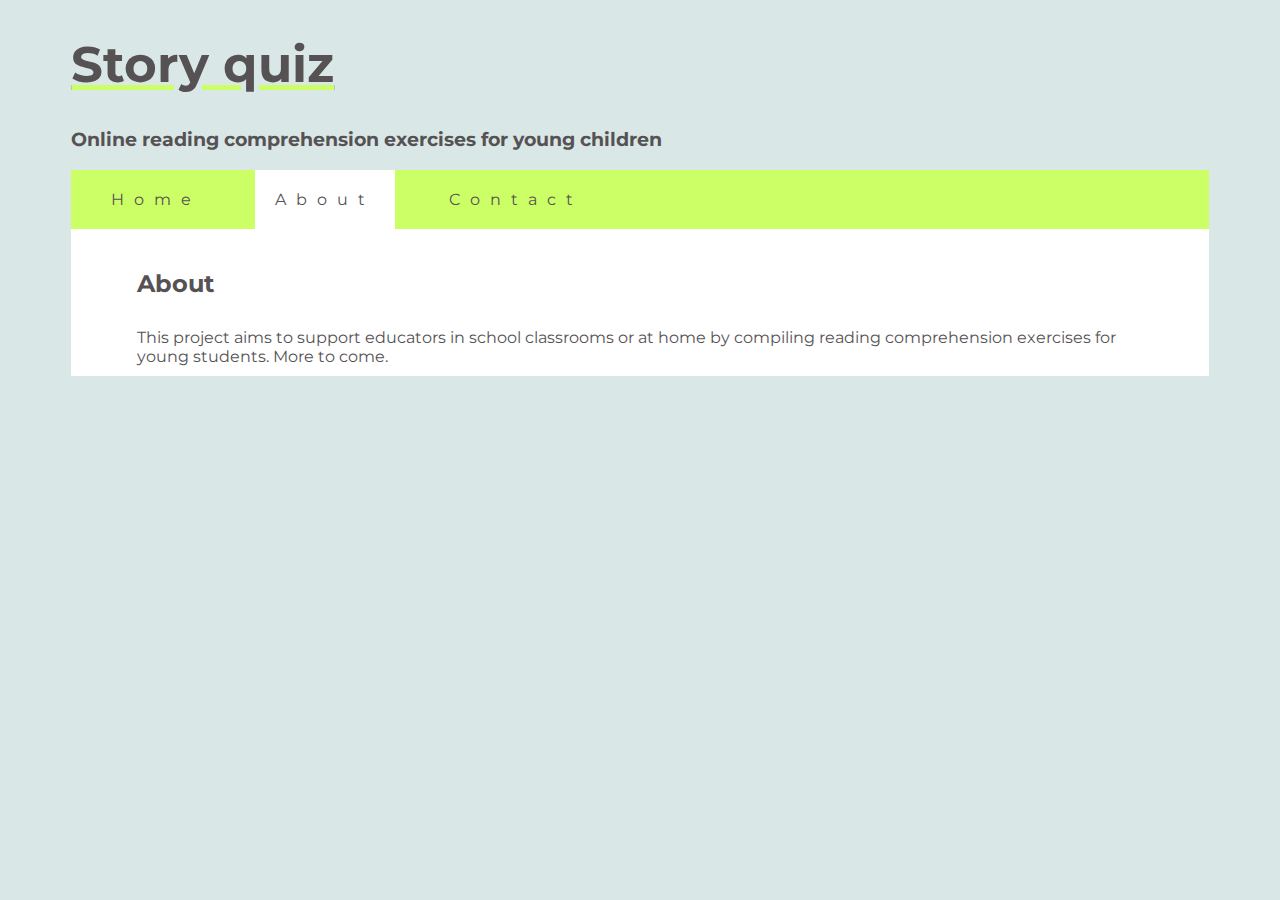
==== about.html @ fb493b4b "Add basic html structure and css styling" ====
<!DOCTYPE html>
<html lang="en">
<head>
  <meta charset="UTF-8">
  <meta name="viewport" content="width=device-width, initial-scale=1.0">
  <meta http-equiv="X-UA-Compatible" content="ie=edge">
  <link href="assets/CSS/stylesheet.css" rel="stylesheet">
  <script defer src="assets/javascript/script.js"></script>
  <link href="https://fonts.googleapis.com/css2?family=Montserrat:wght@400;500;700&display=swap" rel="stylesheet">

  <title>Story quiz</title>
</head>
<body>

  <div class="logo">
    <a href="index.html"><h1>Story quiz</h1></a>
    <h3>Online reading comprehension exercises for young children</h3>
  </div>
  <div id="nav">
    <ul>
    <li><a href="index.html">Home</a></li>
    <li><a class="active" href="about.html">About</a></li>
    <li><a href="contact.html">Contact</a></li>
  </ul>
  </div>

  <div class="storytext">
    <h2>About</h2>
    <p>This project aims to support educators in school classrooms or at home by compiling reading comprehension exercises for young students. More to come.</p>
  </div>

</body>
</html>
---- assets/CSS/stylesheet.css ----
@import url('https://fonts.googleapis.com/css2?family=Montserrat:wght@400;500;700&display=swap');

/* Color palette:
orange: #ED6A5A
light blue: #D9E7E6
dark blue: #5CA4A9
dark grey: #565254
green: #CCFF66
*/

body {
  font-family: 'Montserrat', sans-serif;
  background-color: #D9E7E6;
  color: #565254;
}

.logo{
  margin: 0 auto;
  max-width:90%;
}

h1{
  font-family: 'Montserrat', sans-serif;
  text-decoration: underline;
  text-decoration-color: #CCFF66;
  color:#565254;
  font-size:50px;
}

h2, h3, p{
  font-family: 'Montserrat', sans-serif;
}

/* Nav */

ul {
  background-color:#CCFF66;
  margin: 0 auto;
  border: 0;
  width:90%;
  padding: 20px;
}

li {
  display: inline;
  margin-right:30px;
  letter-spacing: 10px;
}

ul a {
  font-family: 'Montserrat', sans-serif;
  text-decoration: none;
  color:#565254;
  padding:20px;
}
ul a:hover {
  text-decoration: none;
  color:#5CA4A9;
}

.active {
  background-color: white;
}

/* story */

.storytext h2, p{
  font-family: 'Montserrat', sans-serif;
  padding-top:30px;
  margin: 0 auto;
  max-width:90%;
}

.storytext{
  font-family: 'Montserrat', sans-serif;
  max-width: 90%;
  background-color: white;
  padding: 10px;
  margin: 0 auto;
}

/* quiz */

*, *::before, *::after {
  box-sizing: border-box;
  font-family: Gotham Rounded;
}
  
  :root {
    --hue-neutral: 200;
    --hue-wrong: 0;
    --hue-correct: 145;
  }
  
  body.correct {
    --hue: var(--hue-correct);
  }
  
  body.wrong {
    --hue: var(--hue-wrong);
  }
  
  .container {
    background-color: white;
    padding: 10px;
    border: #000;
    margin: 0 auto;
    max-width:90%;
  }
  
  .btn-grid {
    display: grid;
    grid-template-columns: repeat(2, auto);
    gap: 10px;
    margin: 20px 0;
  }
  
  .btn {
    --hue: var(--hue-neutral);
    border: 1px solid hsl(var(--hue), 100%, 30%);
    background-color: hsl(var(--hue), 100%, 50%);
    border-radius: 5px;
    padding: 5px 10px;
    color: white;
    outline: none;
  }
  
  .btn:hover {
    border-color: black;
  }
  
  .btn.correct {
    --hue: var(--hue-correct);
    color: black;
  }
  
  .btn.wrong {
    --hue: var(--hue-wrong);
  }
  
  .start-btn, .next-btn {
    font-size: 1.5rem;
    font-weight: bold;
    padding: 10px 20px;
  }
  
  .controls {
    display: flex;
    justify-content: center;
    align-items: center;
  }
  
  .hide {
    display: none;
  }

  /* Form */

.signup-form {
  max-width: 90%;
  background-color: white;
  padding: 10px;
  margin: 0 auto;
}

label {
  font-family: 'Montserrat', sans-serif;
}

.text-input {
  font-family: 'Montserrat', sans-serif;
  width: 100%;
  height: 25px;
  margin: 5px 0 20px;
  border: 1px solid #565254;
}
.text-input:hover{
  border-color: #5CA4A9;
}

.join-button{
  font-family: 'Montserrat', sans-serif;
  margin-top: 20px;
  padding: 15px 32px 15px 32px;
  text-align: center;
  font-size: 100%;
  background-color: #CCFF66;
  color: #565254;
}

.join-button:hover{
  background-color: #565254;
  color:#fff;
}

#thankyou {
  height: 400px;
  width: 100%;
  overflow: hidden;
  position: relative;
  padding-left:50px;
  padding-top: 50px;
}
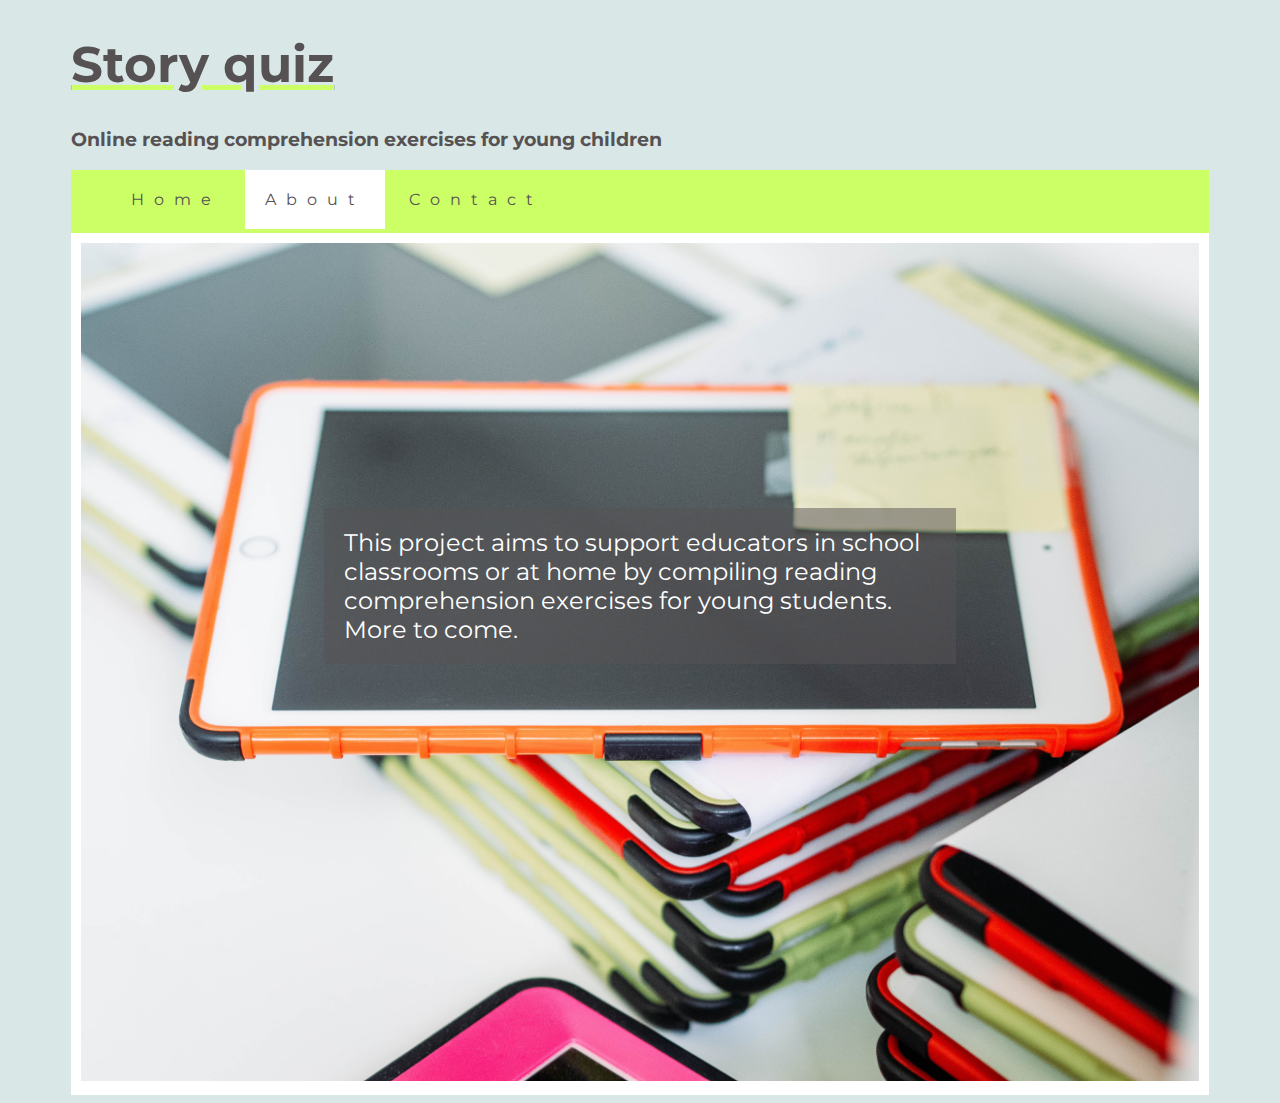
==== commit 6c5360cd: "Add responsive nav bar" ====
--- a/about.html
+++ b/about.html
@@ -24,10 +24,12 @@
   </ul>
   </div>
 
-  <div class="storytext">
-    <h2>About</h2>
-    <p>This project aims to support educators in school classrooms or at home by compiling reading comprehension exercises for young students. More to come.</p>
-  </div>
+  <div class="picture">
+    <div class="container3">
+      <img src="../assets/images/ipad-unsplash.jpg" style="width:100%;">
+      <div class="about">This project aims to support educators in school classrooms or at home by compiling reading comprehension exercises for young students. More to come.</div>
+    </div>
+  </div> 
 
 </body>
 </html>--- a/assets/CSS/stylesheet.css
+++ b/assets/CSS/stylesheet.css
@@ -27,7 +27,7 @@
   font-size:50px;
 }
 
-h2, h3, p{
+h2, h3, p {
   font-family: 'Montserrat', sans-serif;
 }
 
@@ -35,15 +35,12 @@
 
 ul {
   background-color:#CCFF66;
-  margin: 0 auto;
-  border: 0;
-  width:90%;
-  padding: 20px;
+  width: 90%;
+  margin: 0 auto;
 }
 
 li {
-  display: inline;
-  margin-right:30px;
+  display: inline-block;
   letter-spacing: 10px;
 }
 
@@ -52,6 +49,8 @@
   text-decoration: none;
   color:#565254;
   padding:20px;
+  display: inline-block;
+  float:left;
 }
 ul a:hover {
   text-decoration: none;
@@ -60,30 +59,61 @@
 
 .active {
   background-color: white;
+
+}
+
+@media screen and (max-width: 600px) {
+  ul {
+    float: none;
+  }
+  ul li {
+    display:flex;
+  }
+  .active {
+    background-color: white;
+
+  }
 }
 
 /* story */
 
-.storytext h2, p{
+.container2 h2, p{
   font-family: 'Montserrat', sans-serif;
   padding-top:30px;
   margin: 0 auto;
   max-width:90%;
 }
 
-.storytext{
+.container2{
   font-family: 'Montserrat', sans-serif;
   max-width: 90%;
   background-color: white;
   padding: 10px;
   margin: 0 auto;
+  min-height: 300px;
+}
+
+.container3 h2, p{
+  font-family: 'Montserrat', sans-serif;
+  padding-top:30px;
+  margin: 0 auto;
+  max-width:90%;
+}
+
+.container3{
+  font-family: 'Montserrat', sans-serif;
+  max-width: 90%;
+  background-color: white;
+  padding: 10px;
+  margin: 0 auto;
+  min-height: 600px;
 }
 
 /* quiz */
 
 *, *::before, *::after {
   box-sizing: border-box;
-  font-family: Gotham Rounded;
+  font-family: 'Montserrat', sans-serif;
 }
   
   :root {
@@ -105,23 +135,26 @@
     padding: 10px;
     border: #000;
     margin: 0 auto;
-    max-width:90%;
+    max-width: 90%;
+    min-height: 300px;
+    text-align: center;
   }
   
   .btn-grid {
     display: grid;
     grid-template-columns: repeat(2, auto);
     gap: 10px;
-    margin: 20px 0;
+    margin: auto;
+    max-inline-size: 90%;
   }
   
   .btn {
     --hue: var(--hue-neutral);
     border: 1px solid hsl(var(--hue), 100%, 30%);
-    background-color: hsl(var(--hue), 100%, 50%);
+    background-color: #D9E7E6;
     border-radius: 5px;
     padding: 5px 10px;
-    color: white;
+    color: #565254;
     outline: none;
   }
   
@@ -138,7 +171,7 @@
     --hue: var(--hue-wrong);
   }
   
-  .start-btn, .next-btn {
+  .start-btn, .next-btn, .end-btn {
     font-size: 1.5rem;
     font-weight: bold;
     padding: 10px 20px;
@@ -153,6 +186,33 @@
   .hide {
     display: none;
   }
+
+  /* About */
+
+  .about {
+    font-size: x-large;
+    color:#fff;
+    background-color:rgba(86, 82, 84, 0.5);
+    padding: 20px;
+    position: absolute;
+    top: 50%;
+    left: 50%;
+    transform: translate(-50%, -100%);
+  }
+
+  .picture {
+    position: relative;
+    display: inline-block;
+}
+
+@media screen and (max-width: 600px) {
+  .about {
+    position: absolute;
+    top: 100%;
+    left: 50%;
+    transform: translate(-50%, -100%);
+  }
+}
 
   /* Form */
 
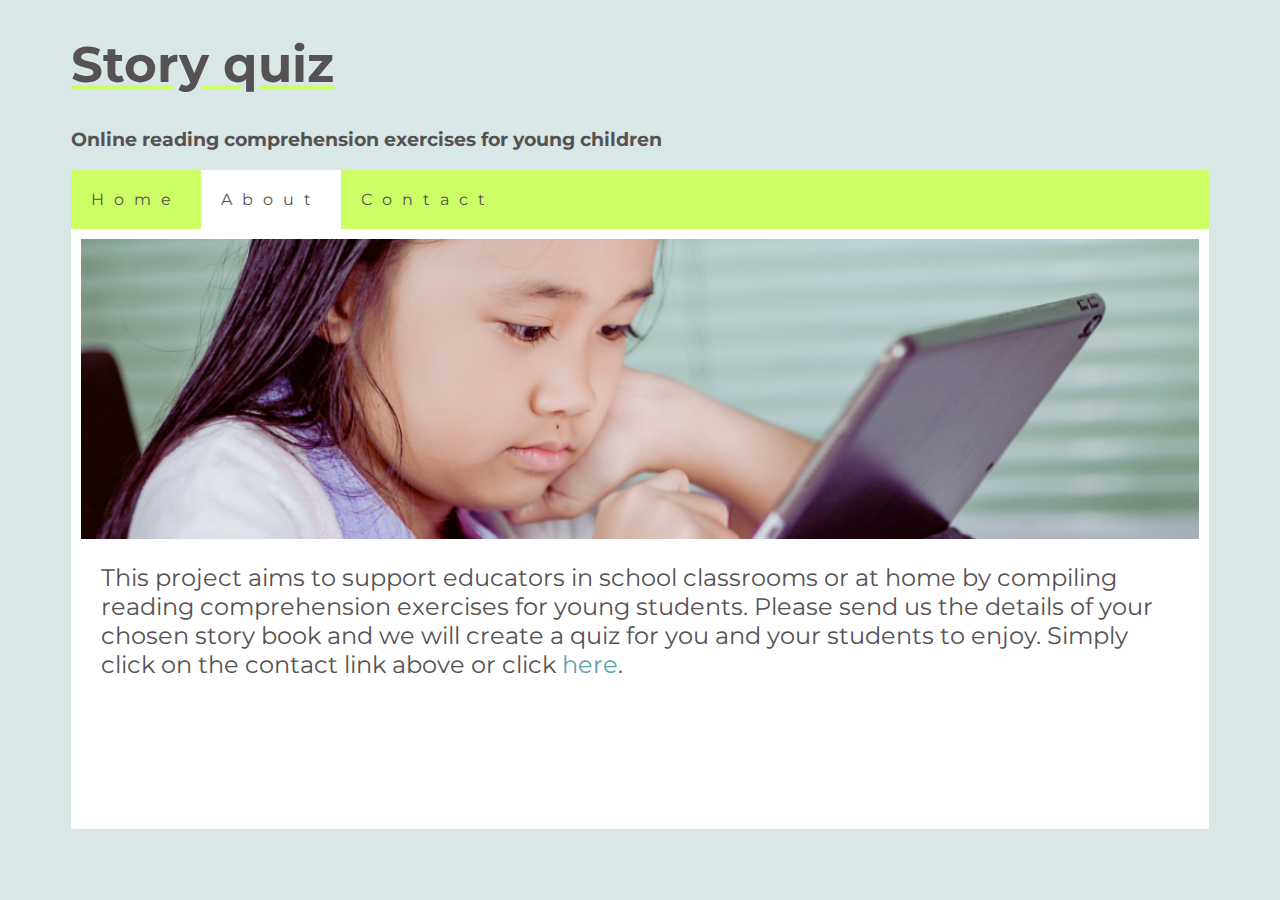
==== commit c749b0f9: "Change cover image" ====
--- a/about.html
+++ b/about.html
@@ -24,12 +24,14 @@
   </ul>
   </div>
 
-  <div class="picture">
     <div class="container3">
-      <img src="../assets/images/ipad-unsplash.jpg" style="width:100%;">
-      <div class="about">This project aims to support educators in school classrooms or at home by compiling reading comprehension exercises for young students. More to come.</div>
+        <div class="picture">
+            <img src="../assets/images/kid.png">
+            <div class="about">This project aims to support educators in school classrooms or at home by compiling reading comprehension exercises for young students. Please send us the details of your chosen story book and we will create a quiz for you and your students to enjoy. Simply click on the contact link above or click <a href="../contact.html">here</a>.
+            </div>
     </div>
-  </div> 
+        </div>
+    </div> 
 
 </body>
 </html>--- a/assets/CSS/stylesheet.css
+++ b/assets/CSS/stylesheet.css
@@ -31,26 +31,56 @@
   font-family: 'Montserrat', sans-serif;
 }
 
+a {
+  text-decoration: none;
+  color:#5CA4A9;
+}
+
+a:hover {
+  text-decoration: none;
+  color:#ED6A5A;
+}
+
+.cover img{
+  width: 100%;
+  max-height: 300px;
+  object-fit:cover;
+  object-position: top;
+}
+
+.center {
+  width: 100%;
+  height: 300px;
+  background-size: 150%;
+  background-position: 65% 35%;
+  background-repeat: no-repeat;
+  background-image: url('../images/fox.jpg');
+}
+
 /* Nav */
 
 ul {
+  list-style-type: none;
+  margin: 0 auto;
+  padding: 0;
+  border: 0;
+  overflow: hidden;
+  width: 90%;
   background-color:#CCFF66;
-  width: 90%;
-  margin: 0 auto;
 }
 
 li {
-  display: inline-block;
+  float: left;
   letter-spacing: 10px;
+  background-color:#CCFF66;
 }
 
 ul a {
-  font-family: 'Montserrat', sans-serif;
+  display: block;
+  padding: 8px;
+  padding:20px;
   text-decoration: none;
   color:#565254;
-  padding:20px;
-  display: inline-block;
-  float:left;
 }
 ul a:hover {
   text-decoration: none;
@@ -59,19 +89,11 @@
 
 .active {
   background-color: white;
-
 }
 
 @media screen and (max-width: 600px) {
-  ul {
+  li {
     float: none;
-  }
-  ul li {
-    display:flex;
-  }
-  .active {
-    background-color: white;
-
   }
 }
 
@@ -156,6 +178,7 @@
     padding: 5px 10px;
     color: #565254;
     outline: none;
+    margin-bottom: 10px;
   }
   
   .btn:hover {
@@ -191,27 +214,15 @@
 
   .about {
     font-size: x-large;
-    color:#fff;
-    background-color:rgba(86, 82, 84, 0.5);
+    color: #565254;
     padding: 20px;
-    position: absolute;
-    top: 50%;
-    left: 50%;
-    transform: translate(-50%, -100%);
-  }
-
-  .picture {
-    position: relative;
-    display: inline-block;
-}
-
-@media screen and (max-width: 600px) {
-  .about {
-    position: absolute;
-    top: 100%;
-    left: 50%;
-    transform: translate(-50%, -100%);
-  }
+  }
+
+  .picture img{
+    width: 100%;
+    height: 300px;
+    object-fit: cover;
+    object-position: center;
 }
 
   /* Form */
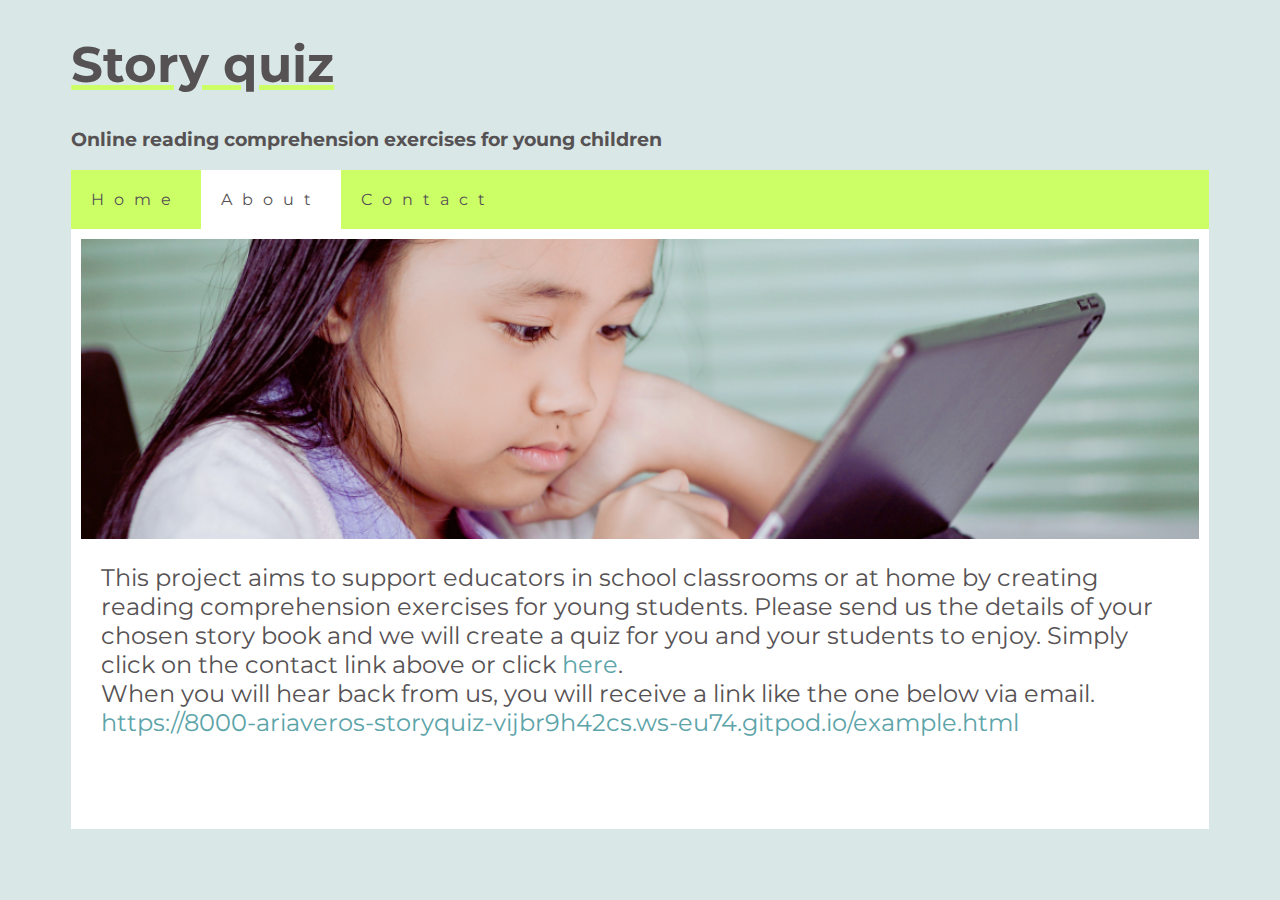
==== commit f1ba411b: "created example page" ====
--- a/about.html
+++ b/about.html
@@ -27,11 +27,13 @@
     <div class="container3">
         <div class="picture">
             <img src="../assets/images/kid.png">
-            <div class="about">This project aims to support educators in school classrooms or at home by compiling reading comprehension exercises for young students. Please send us the details of your chosen story book and we will create a quiz for you and your students to enjoy. Simply click on the contact link above or click <a href="../contact.html">here</a>.
-            </div>
+            <div class="about">This project aims to support educators in school classrooms or at home by creating reading comprehension exercises for young students. Please send us the details of your chosen story book and we will create a quiz for you and your students to enjoy. Simply click on the contact link above or click <a href="../contact.html">here</a>.
+            <br>
+            When you will hear back from us, you will receive a link like the one below via email.
+              <br>
+              <a href="https://8000-ariaveros-storyquiz-vijbr9h42cs.ws-eu74.gitpod.io/example.html">https://8000-ariaveros-storyquiz-vijbr9h42cs.ws-eu74.gitpod.io/example.html</a>
+
     </div>
-        </div>
-    </div> 
 
 </body>
 </html>--- a/assets/CSS/stylesheet.css
+++ b/assets/CSS/stylesheet.css
@@ -55,6 +55,15 @@
   background-position: 65% 35%;
   background-repeat: no-repeat;
   background-image: url('../images/fox.jpg');
+}
+
+.center2 {
+  width: 100%;
+  height: 300px;
+  background-size: 150%;
+  background-position: 65% 35%;
+  background-repeat: no-repeat;
+  background-image: url('../images/example.jpg');
 }
 
 /* Nav */
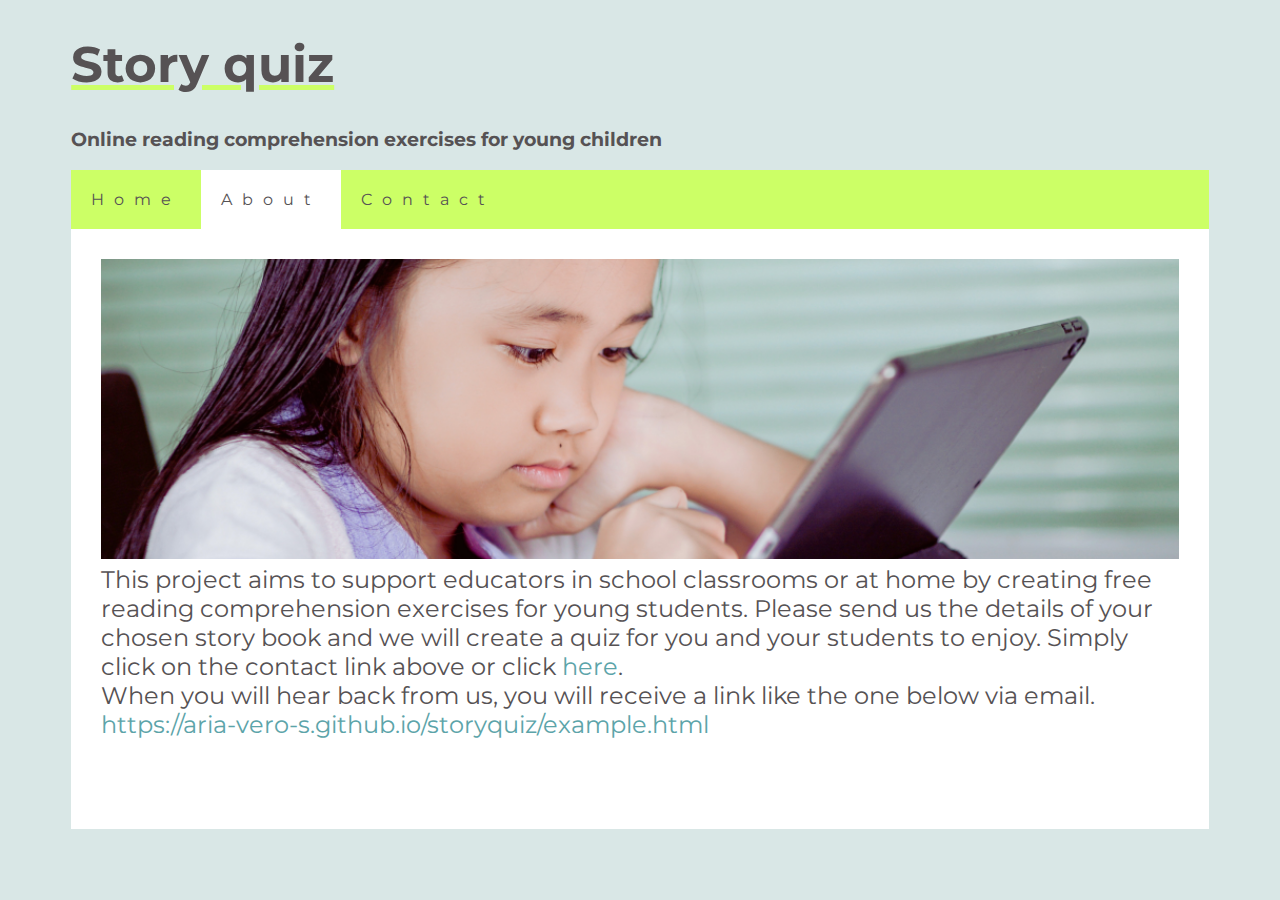
==== commit 34a6a06d: "Fix broken link" ====
--- a/about.html
+++ b/about.html
@@ -25,14 +25,16 @@
   </div>
 
     <div class="container3">
+      <div class="about">
         <div class="picture">
             <img src="../assets/images/kid.png">
-            <div class="about">This project aims to support educators in school classrooms or at home by creating reading comprehension exercises for young students. Please send us the details of your chosen story book and we will create a quiz for you and your students to enjoy. Simply click on the contact link above or click <a href="../contact.html">here</a>.
+              This project aims to support educators in school classrooms or at home by creating free reading comprehension exercises for young students. Please send us the details of your chosen story book and we will create a quiz for you and your students to enjoy. Simply click on the contact link above or click <a href="contact.html">here</a>.
             <br>
-            When you will hear back from us, you will receive a link like the one below via email.
-              <br>
-              <a href="https://8000-ariaveros-storyquiz-vijbr9h42cs.ws-eu74.gitpod.io/example.html">https://8000-ariaveros-storyquiz-vijbr9h42cs.ws-eu74.gitpod.io/example.html</a>
-
+              When you will hear back from us, you will receive a link like the one below via email.
+            <br>
+              <a href="example.html">https://aria-vero-s.github.io/storyquiz/example.html</a>
+        </div>
+      </div>
     </div>
 
 </body>
